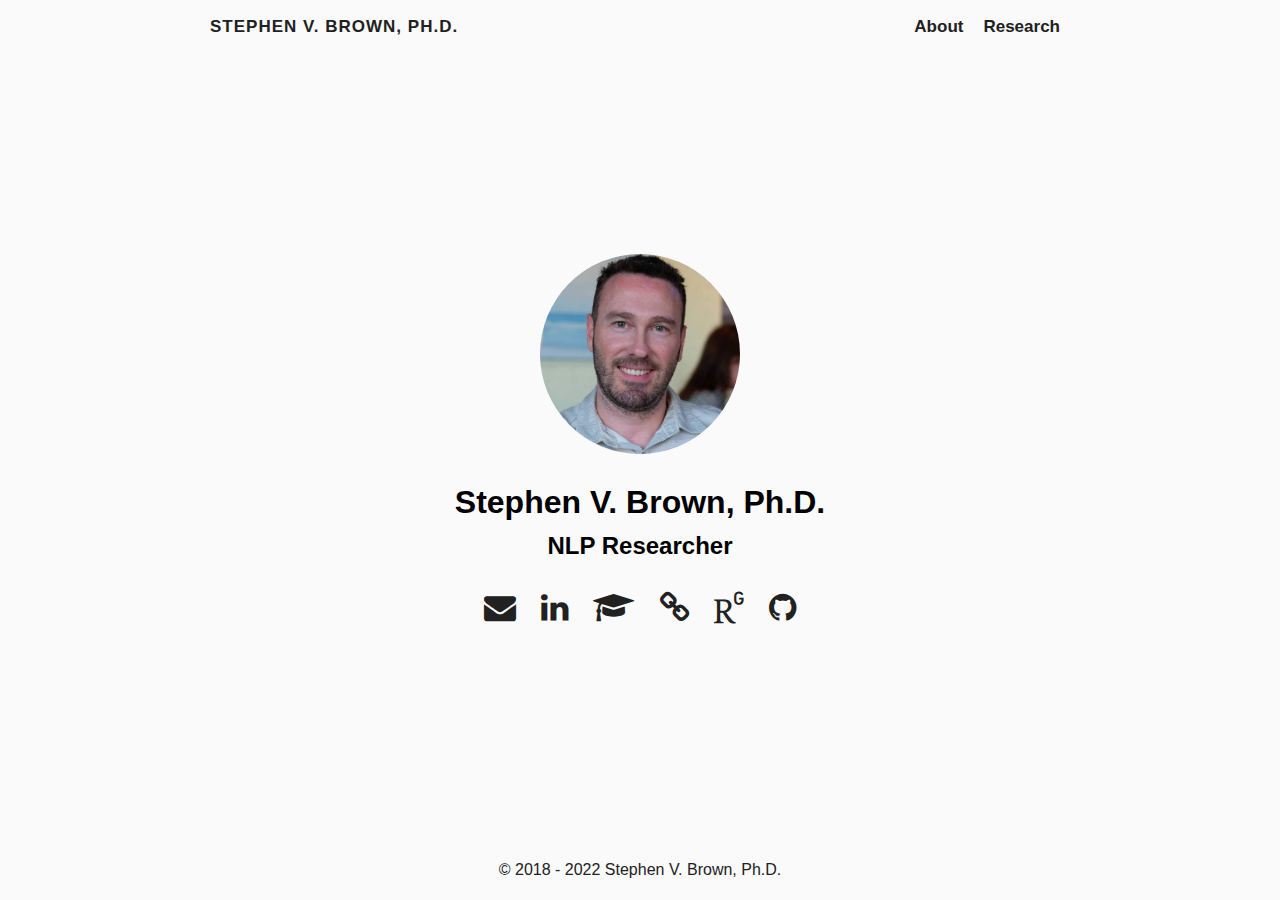
==== index.html @ 5c2fcc25 "initial version" ====
<!DOCTYPE html>
<html lang="en-us">
  <head>
    <title>Stephen V. Brown, Ph.D.</title>
    <meta charset="utf-8">
<meta name="viewport" content="width=device-width, initial-scale=1.0">
<meta name="color-scheme" content="light dark">




<meta name="author" content="Stephen V. Brown, Ph.D.">
<meta name="description" content="Stephen V. Brown, Jr.&#39;s personal website">
<meta name="keywords" content="nlp,textual analysis,phd,accounting">

<meta name="twitter:card" content="summary"/>
<meta name="twitter:title" content="Stephen V. Brown, Ph.D."/>
<meta name="twitter:description" content="Stephen V. Brown, Jr.&#39;s personal website"/>

<meta property="og:title" content="Stephen V. Brown, Ph.D." />
<meta property="og:description" content="Stephen V. Brown, Jr.&#39;s personal website" />
<meta property="og:type" content="website" />
<meta property="og:url" content="https://www.stephenvbrown.com/" />





<link rel="canonical" href="https://www.stephenvbrown.com/">


<link rel="preload" href="/fonts/forkawesome-webfont.woff2?v=1.2.0" as="font" type="font/woff2" crossorigin>


  
  
  <link rel="stylesheet" href="/css/coder.min.c4d7e93a158eda5a65b3df343745d2092a0a1e2170feeec909b8a89443903c6a.css" integrity="sha256-xNfpOhWO2lpls980N0XSCSoKHiFw/u7JCbiolEOQPGo=" crossorigin="anonymous" media="screen" />








 
  
    
    <link rel="stylesheet" href="/css/custom.min.75de55fa4f63fd6f7e9647507f68fb956cdd539aa3e0ef72a2a09cf98d80c507.css" integrity="sha256-dd5V&#43;k9j/W9&#43;lkdQf2j7lWzdU5qj4O9yoqCc&#43;Y2AxQc=" crossorigin="anonymous" media="screen" />
  





<link rel="icon" type="image/png" href="/images/icon.png" sizes="32x32">
<link rel="icon" type="image/png" href="/images/favicon-16x16.png" sizes="16x16">

<link rel="apple-touch-icon" href="/images/apple-touch-icon.png">
<link rel="apple-touch-icon" sizes="180x180" href="/images/apple-touch-icon.png">

<link rel="manifest" href="/site.webmanifest">
<link rel="mask-icon" href="/images/safari-pinned-tab.svg" color="#5bbad5">


<link rel="alternate" type="application/rss+xml" href="/index.xml" title="Stephen V. Brown, Ph.D." />


<meta name="generator" content="Hugo 0.93.3" />





  </head>




<body class="preload-transitions colorscheme-light">
  

  <main class="wrapper">
    <nav class="navigation">
  <section class="container">
    <a class="navigation-title" href="/">
      Stephen V. Brown, Ph.D.
    </a>
    
      <input type="checkbox" id="menu-toggle" />
      <label class="menu-button float-right" for="menu-toggle">
        <i class="fa fa-bars fa-fw" aria-hidden="true"></i>
      </label>
      <ul class="navigation-list">
        
          
            <li class="navigation-item">
              <a class="navigation-link" href="/about/">About</a>
            </li>
          
            <li class="navigation-item">
              <a class="navigation-link" href="/research/">Research</a>
            </li>
          
        
        
      </ul>
    
  </section>
</nav>


    <div class="content">
      
  <section class="container centered">
  <div class="about">
    
  
    <div class="avatar"><img src="/images/portrait.jpg" alt="avatar"></div>
  




    <h1>Stephen V. Brown, Ph.D.</h1>

<h2>NLP Researcher</h2>



    
<ul>
  
    
      <li>
        <a href="mailto:stephen.v.brown.phd@gmail.com" aria-label="E-mail"   >
          <i class="fa fa-solid fa-envelope fa-2x" aria-hidden="true"></i>
        </a>
      </li>
    
  
    
      <li>
        <a href="https://linkedin.com/in/stephenvbrown" aria-label="LinkedIn"   >
          <i class="fa fa-brands fa-linkedin fa-2x" aria-hidden="true"></i>
        </a>
      </li>
    
  
    
      <li>
        <a href="https://scholar.google.com/citations?user=XaU05RIAAAAJ" aria-label="Google Scholar"   >
          <i class="fa fa-solid fa-graduation-cap fa-2x" aria-hidden="true"></i>
        </a>
      </li>
    
  
    
      <li>
        <a href="https://papers.ssrn.com/sol3/cf_dev/AbsByAuth.cfm?per_id=871041" aria-label="SSRN"   >
          <i class="fa fa-solid fa-link fa-2x" aria-hidden="true"></i>
        </a>
      </li>
    
  
    
      <li>
        <a href="https://www.researchgate.net/profile/Stephen_Brown13" aria-label="ResearchGate"   >
          <i class="fa fa-brands fa-researchgate fa-2x" aria-hidden="true"></i>
        </a>
      </li>
    
  
    
      <li>
        <a href="https://github.com/sbrown61" aria-label="GitHub"   >
          <i class="fa fa-brands fa-github fa-2x" aria-hidden="true"></i>
        </a>
      </li>
    
  
</ul>

  </div>

  

</section>


    </div>

    <footer class="footer">
  <section class="container">
    ©
    
      2018 -
    
    2022
    Stephen V. Brown, Ph.D.
    
    
  </section>
</footer>

  </main>

  

  
  
  <script src="/js/coder.min.236049395dc3682fb2719640872958e12f1f24067bb09c327b233e6290c7edac.js" integrity="sha256-I2BJOV3DaC&#43;ycZZAhylY4S8fJAZ7sJwyeyM&#43;YpDH7aw="></script>
  

  

  

  

  

  

  

  

  

  
</body>

</html>
---- css/coder.min.c4d7e93a158eda5a65b3df343745d2092a0a1e2170feeec909b8a89443903c6a.css ----
@charset "UTF-8";/*!normalize.css v8.0.1 | MIT License | github.com/necolas/normalize.css*/html{line-height:1.15;-webkit-text-size-adjust:100%}body{margin:0}main{display:block}h1{font-size:2em;margin:.67em 0}hr{box-sizing:content-box;height:0;overflow:visible}pre{font-family:monospace,monospace;font-size:1em}a{background-color:transparent;word-wrap:break-word}abbr[title]{border-bottom:none;text-decoration:underline;text-decoration:underline dotted}b,strong{font-weight:bolder}code,kbd,samp{font-family:monospace,monospace;font-size:1em}small{font-size:80%}sub,sup{font-size:75%;line-height:0;position:relative;vertical-align:baseline}sub{bottom:-.25em}sup{top:-.5em}img{border-style:none}button,input,optgroup,select,textarea{font-family:inherit;font-size:100%;line-height:1.15;margin:0}button,input{overflow:visible}button,select{text-transform:none}button,[type=button],[type=reset],[type=submit]{-webkit-appearance:button}button::-moz-focus-inner,[type=button]::-moz-focus-inner,[type=reset]::-moz-focus-inner,[type=submit]::-moz-focus-inner{border-style:none;padding:0}button:-moz-focusring,[type=button]:-moz-focusring,[type=reset]:-moz-focusring,[type=submit]:-moz-focusring{outline:1px dotted ButtonText}fieldset{padding:.35em .75em .625em}legend{box-sizing:border-box;color:inherit;display:table;max-width:100%;padding:0;white-space:normal}progress{vertical-align:baseline}textarea{overflow:auto}[type=checkbox],[type=radio]{box-sizing:border-box;padding:0}[type=number]::-webkit-inner-spin-button,[type=number]::-webkit-outer-spin-button{height:auto}[type=search]{-webkit-appearance:textfield;outline-offset:-2px}[type=search]::-webkit-search-decoration{-webkit-appearance:none}::-webkit-file-upload-button{-webkit-appearance:button;font:inherit}details{display:block}summary{display:list-item}template{display:none}[hidden]{display:none}/*!Fork Awesome 1.2.0
License - https://forkaweso.me/Fork-Awesome/license
Copyright 2018 Dave Gandy & Fork Awesome
Permission is hereby granted, free of charge, to any person obtaining a copy of this software and associated documentation files (the "Software"), to deal in the Software without restriction, including without limitation the rights to use, copy, modify, merge, publish, distribute, sublicense, and/or sell copies of the Software, and to permit persons to whom the Software is furnished to do so, subject to the following conditions:
The above copyright notice and this permission notice shall be included in all copies or substantial portions of the Software.
THE SOFTWARE IS PROVIDED "AS IS", WITHOUT WARRANTY OF ANY KIND, EXPRESS OR IMPLIED, INCLUDING BUT NOT LIMITED TO THE WARRANTIES OF MERCHANTABILITY, FITNESS FOR A PARTICULAR PURPOSE AND NONINFRINGEMENT. IN NO EVENT SHALL THE AUTHORS OR COPYRIGHT HOLDERS BE LIABLE FOR ANY CLAIM, DAMAGES OR OTHER LIABILITY, WHETHER IN AN ACTION OF CONTRACT, TORT OR OTHERWISE, ARISING FROM, OUT OF OR IN CONNECTION WITH THE SOFTWARE OR THE USE OR OTHER DEALINGS IN THE SOFTWARE.*/@font-face{font-family:forkawesome;src:url(../fonts/forkawesome-webfont.eot?v=1.2.0);src:url(../fonts/forkawesome-webfont.eot?#iefix&v=1.2.0)format("embedded-opentype"),url(../fonts/forkawesome-webfont.woff2?v=1.2.0)format("woff2"),url(../fonts/forkawesome-webfont.woff?v=1.2.0)format("woff"),url(../fonts/forkawesome-webfont.ttf?v=1.2.0)format("truetype"),url(../fonts/forkawesome-webfont.svg?v=1.2.0#forkawesomeregular)format("svg");font-weight:400;font-style:normal;font-display:block}.fa{display:inline-block;font:14px/1 ForkAwesome;font-size:inherit;text-rendering:auto;-webkit-font-smoothing:antialiased;-moz-osx-font-smoothing:grayscale}.fa-lg{font-size:1.33333333em;line-height:.75em;vertical-align:-15%}.fa-2x{font-size:2em}.fa-3x{font-size:3em}.fa-4x{font-size:4em}.fa-5x{font-size:5em}.fa-fw{width:1.28571429em;text-align:center}.fa-ul{padding-left:0;margin-left:2.14285714em;list-style-type:none}.fa-ul>li{position:relative}.fa-li{position:absolute;left:-2.14285714em;width:2.14285714em;top:.14285714em;text-align:center}.fa-li.fa-lg{left:-1.85714286em}.fa-border{padding:.2em .25em .15em;border:solid .08em #eee;border-radius:.1em}.fa-pull-left{float:left}.fa-pull-right{float:right}.fa.fa-pull-left{margin-right:.3em}.fa.fa-pull-right{margin-left:.3em}.pull-right{float:right}.pull-left{float:left}.fa.pull-left{margin-right:.3em}.fa.pull-right{margin-left:.3em}.fa-spin{-webkit-animation:fa-spin 2s infinite linear;animation:fa-spin 2s infinite linear}.fa-pulse{-webkit-animation:fa-spin 1s infinite steps(8);animation:fa-spin 1s infinite steps(8)}@-webkit-keyframes fa-spin{0%{-webkit-transform:rotate(0);transform:rotate(0)}100%{-webkit-transform:rotate(359deg);transform:rotate(359deg)}}@keyframes fa-spin{0%{-webkit-transform:rotate(0);transform:rotate(0)}100%{-webkit-transform:rotate(359deg);transform:rotate(359deg)}}.fa-rotate-90{-ms-filter:"progid:DXImageTransform.Microsoft.BasicImage(rotation=1)";-webkit-transform:rotate(90deg);-ms-transform:rotate(90deg);transform:rotate(90deg)}.fa-rotate-180{-ms-filter:"progid:DXImageTransform.Microsoft.BasicImage(rotation=2)";-webkit-transform:rotate(180deg);-ms-transform:rotate(180deg);transform:rotate(180deg)}.fa-rotate-270{-ms-filter:"progid:DXImageTransform.Microsoft.BasicImage(rotation=3)";-webkit-transform:rotate(270deg);-ms-transform:rotate(270deg);transform:rotate(270deg)}.fa-flip-horizontal{-ms-filter:"progid:DXImageTransform.Microsoft.BasicImage(rotation=0, mirror=1)";-webkit-transform:scale(-1,1);-ms-transform:scale(-1,1);transform:scale(-1,1)}.fa-flip-vertical{-ms-filter:"progid:DXImageTransform.Microsoft.BasicImage(rotation=2, mirror=1)";-webkit-transform:scale(1,-1);-ms-transform:scale(1,-1);transform:scale(1,-1)}:root .fa-rotate-90,:root .fa-rotate-180,:root .fa-rotate-270,:root .fa-flip-horizontal,:root .fa-flip-vertical{filter:none}.fa-stack{position:relative;display:inline-block;width:2em;height:2em;line-height:2em;vertical-align:middle}.fa-stack-1x,.fa-stack-2x{position:absolute;left:0;width:100%;text-align:center}.fa-stack-1x{line-height:inherit}.fa-stack-2x{font-size:2em}.fa-inverse{color:#fff}.fa-glass:before{content:"\f000"}.fa-music:before{content:"\f001"}.fa-search:before{content:"\f002"}.fa-envelope-o:before{content:"\f003"}.fa-heart:before{content:"\f004"}.fa-star:before{content:"\f005"}.fa-star-o:before{content:"\f006"}.fa-user:before{content:"\f007"}.fa-film:before{content:"\f008"}.fa-th-large:before{content:"\f009"}.fa-th:before{content:"\f00a"}.fa-th-list:before{content:"\f00b"}.fa-check:before{content:"\f00c"}.fa-remove:before,.fa-close:before,.fa-times:before{content:"\f00d"}.fa-search-plus:before{content:"\f00e"}.fa-search-minus:before{content:"\f010"}.fa-power-off:before{content:"\f011"}.fa-signal:before{content:"\f012"}.fa-gear:before,.fa-cog:before{content:"\f013"}.fa-trash-o:before{content:"\f014"}.fa-home:before{content:"\f015"}.fa-file-o:before{content:"\f016"}.fa-clock-o:before{content:"\f017"}.fa-road:before{content:"\f018"}.fa-download:before{content:"\f019"}.fa-arrow-circle-o-down:before{content:"\f01a"}.fa-arrow-circle-o-up:before{content:"\f01b"}.fa-inbox:before{content:"\f01c"}.fa-play-circle-o:before{content:"\f01d"}.fa-rotate-right:before,.fa-repeat:before{content:"\f01e"}.fa-sync:before,.fa-refresh:before{content:"\f021"}.fa-list-alt:before{content:"\f022"}.fa-lock:before{content:"\f023"}.fa-flag:before{content:"\f024"}.fa-headphones:before{content:"\f025"}.fa-volume-off:before{content:"\f026"}.fa-volume-down:before{content:"\f027"}.fa-volume-up:before{content:"\f028"}.fa-qrcode:before{content:"\f029"}.fa-barcode:before{content:"\f02a"}.fa-tag:before{content:"\f02b"}.fa-tags:before{content:"\f02c"}.fa-book:before{content:"\f02d"}.fa-bookmark:before{content:"\f02e"}.fa-print:before{content:"\f02f"}.fa-camera:before{content:"\f030"}.fa-font:before{content:"\f031"}.fa-bold:before{content:"\f032"}.fa-italic:before{content:"\f033"}.fa-text-height:before{content:"\f034"}.fa-text-width:before{content:"\f035"}.fa-align-left:before{content:"\f036"}.fa-align-center:before{content:"\f037"}.fa-align-right:before{content:"\f038"}.fa-align-justify:before{content:"\f039"}.fa-list:before{content:"\f03a"}.fa-dedent:before,.fa-outdent:before{content:"\f03b"}.fa-indent:before{content:"\f03c"}.fa-video:before,.fa-video-camera:before{content:"\f03d"}.fa-photo:before,.fa-image:before,.fa-picture-o:before{content:"\f03e"}.fa-pencil:before{content:"\f040"}.fa-map-marker:before{content:"\f041"}.fa-adjust:before{content:"\f042"}.fa-tint:before{content:"\f043"}.fa-edit:before,.fa-pencil-square-o:before{content:"\f044"}.fa-share-square-o:before{content:"\f045"}.fa-check-square-o:before{content:"\f046"}.fa-arrows:before{content:"\f047"}.fa-step-backward:before{content:"\f048"}.fa-fast-backward:before{content:"\f049"}.fa-backward:before{content:"\f04a"}.fa-play:before{content:"\f04b"}.fa-pause:before{content:"\f04c"}.fa-stop:before{content:"\f04d"}.fa-forward:before{content:"\f04e"}.fa-fast-forward:before{content:"\f050"}.fa-step-forward:before{content:"\f051"}.fa-eject:before{content:"\f052"}.fa-chevron-left:before{content:"\f053"}.fa-chevron-right:before{content:"\f054"}.fa-plus-circle:before{content:"\f055"}.fa-minus-circle:before{content:"\f056"}.fa-times-circle:before{content:"\f057"}.fa-check-circle:before{content:"\f058"}.fa-question-circle:before{content:"\f059"}.fa-info-circle:before{content:"\f05a"}.fa-crosshairs:before{content:"\f05b"}.fa-times-circle-o:before{content:"\f05c"}.fa-check-circle-o:before{content:"\f05d"}.fa-ban:before{content:"\f05e"}.fa-arrow-left:before{content:"\f060"}.fa-arrow-right:before{content:"\f061"}.fa-arrow-up:before{content:"\f062"}.fa-arrow-down:before{content:"\f063"}.fa-mail-forward:before,.fa-share:before{content:"\f064"}.fa-expand:before{content:"\f065"}.fa-compress:before{content:"\f066"}.fa-plus:before{content:"\f067"}.fa-minus:before{content:"\f068"}.fa-asterisk:before{content:"\f069"}.fa-exclamation-circle:before{content:"\f06a"}.fa-gift:before{content:"\f06b"}.fa-leaf:before{content:"\f06c"}.fa-fire:before{content:"\f06d"}.fa-eye:before{content:"\f06e"}.fa-eye-slash:before{content:"\f070"}.fa-warning:before,.fa-exclamation-triangle:before{content:"\f071"}.fa-plane:before{content:"\f072"}.fa-calendar:before{content:"\f073"}.fa-random:before{content:"\f074"}.fa-comment:before{content:"\f075"}.fa-magnet:before{content:"\f076"}.fa-chevron-up:before{content:"\f077"}.fa-chevron-down:before{content:"\f078"}.fa-retweet:before{content:"\f079"}.fa-shopping-cart:before{content:"\f07a"}.fa-folder:before{content:"\f07b"}.fa-folder-open:before{content:"\f07c"}.fa-arrows-v:before{content:"\f07d"}.fa-arrows-h:before{content:"\f07e"}.fa-bar-chart-o:before,.fa-bar-chart:before{content:"\f080"}.fa-twitter-square:before{content:"\f081"}.fa-facebook-square:before{content:"\f082"}.fa-camera-retro:before{content:"\f083"}.fa-key:before{content:"\f084"}.fa-gears:before,.fa-cogs:before{content:"\f085"}.fa-comments:before{content:"\f086"}.fa-thumbs-o-up:before{content:"\f087"}.fa-thumbs-o-down:before{content:"\f088"}.fa-star-half:before{content:"\f089"}.fa-heart-o:before{content:"\f08a"}.fa-sign-out:before{content:"\f08b"}.fa-linkedin-square:before{content:"\f08c"}.fa-thumb-tack:before{content:"\f08d"}.fa-external-link:before{content:"\f08e"}.fa-sign-in:before{content:"\f090"}.fa-trophy:before{content:"\f091"}.fa-github-square:before{content:"\f092"}.fa-upload:before{content:"\f093"}.fa-lemon-o:before{content:"\f094"}.fa-phone:before{content:"\f095"}.fa-square-o:before{content:"\f096"}.fa-bookmark-o:before{content:"\f097"}.fa-phone-square:before{content:"\f098"}.fa-twitter:before{content:"\f099"}.fa-facebook-f:before,.fa-facebook:before{content:"\f09a"}.fa-github:before{content:"\f09b"}.fa-unlock:before{content:"\f09c"}.fa-credit-card:before{content:"\f09d"}.fa-feed:before,.fa-rss:before{content:"\f09e"}.fa-hdd-o:before{content:"\f0a0"}.fa-bullhorn:before{content:"\f0a1"}.fa-bell-o:before{content:"\f0f3"}.fa-certificate:before{content:"\f0a3"}.fa-hand-o-right:before{content:"\f0a4"}.fa-hand-o-left:before{content:"\f0a5"}.fa-hand-o-up:before{content:"\f0a6"}.fa-hand-o-down:before{content:"\f0a7"}.fa-arrow-circle-left:before{content:"\f0a8"}.fa-arrow-circle-right:before{content:"\f0a9"}.fa-arrow-circle-up:before{content:"\f0aa"}.fa-arrow-circle-down:before{content:"\f0ab"}.fa-globe:before{content:"\f0ac"}.fa-globe-e:before{content:"\f304"}.fa-globe-w:before{content:"\f305"}.fa-wrench:before{content:"\f0ad"}.fa-tasks:before{content:"\f0ae"}.fa-filter:before{content:"\f0b0"}.fa-briefcase:before{content:"\f0b1"}.fa-arrows-alt:before{content:"\f0b2"}.fa-community:before,.fa-group:before,.fa-users:before{content:"\f0c0"}.fa-chain:before,.fa-link:before{content:"\f0c1"}.fa-cloud:before{content:"\f0c2"}.fa-flask:before{content:"\f0c3"}.fa-cut:before,.fa-scissors:before{content:"\f0c4"}.fa-copy:before,.fa-files-o:before{content:"\f0c5"}.fa-paperclip:before{content:"\f0c6"}.fa-save:before,.fa-floppy-o:before{content:"\f0c7"}.fa-square:before{content:"\f0c8"}.fa-navicon:before,.fa-reorder:before,.fa-bars:before{content:"\f0c9"}.fa-list-ul:before{content:"\f0ca"}.fa-list-ol:before{content:"\f0cb"}.fa-strikethrough:before{content:"\f0cc"}.fa-underline:before{content:"\f0cd"}.fa-table:before{content:"\f0ce"}.fa-magic:before{content:"\f0d0"}.fa-truck:before{content:"\f0d1"}.fa-pinterest:before{content:"\f0d2"}.fa-pinterest-square:before{content:"\f0d3"}.fa-google-plus-square:before{content:"\f0d4"}.fa-google-plus-g:before,.fa-google-plus:before{content:"\f0d5"}.fa-money:before{content:"\f0d6"}.fa-caret-down:before{content:"\f0d7"}.fa-caret-up:before{content:"\f0d8"}.fa-caret-left:before{content:"\f0d9"}.fa-caret-right:before{content:"\f0da"}.fa-columns:before{content:"\f0db"}.fa-unsorted:before,.fa-sort:before{content:"\f0dc"}.fa-sort-down:before,.fa-sort-desc:before{content:"\f0dd"}.fa-sort-up:before,.fa-sort-asc:before{content:"\f0de"}.fa-envelope:before{content:"\f0e0"}.fa-linkedin:before{content:"\f0e1"}.fa-rotate-left:before,.fa-undo:before{content:"\f0e2"}.fa-legal:before,.fa-gavel:before{content:"\f0e3"}.fa-dashboard:before,.fa-tachometer:before{content:"\f0e4"}.fa-comment-o:before{content:"\f0e5"}.fa-comments-o:before{content:"\f0e6"}.fa-flash:before,.fa-bolt:before{content:"\f0e7"}.fa-sitemap:before{content:"\f0e8"}.fa-umbrella:before{content:"\f0e9"}.fa-paste:before,.fa-clipboard:before{content:"\f0ea"}.fa-lightbulb-o:before{content:"\f0eb"}.fa-exchange:before{content:"\f0ec"}.fa-cloud-download:before{content:"\f0ed"}.fa-cloud-upload:before{content:"\f0ee"}.fa-user-md:before{content:"\f0f0"}.fa-stethoscope:before{content:"\f0f1"}.fa-suitcase:before{content:"\f0f2"}.fa-bell:before{content:"\f0a2"}.fa-coffee:before{content:"\f0f4"}.fa-utensils:before,.fa-cutlery:before{content:"\f0f5"}.fa-file-text-o:before{content:"\f0f6"}.fa-building-o:before{content:"\f0f7"}.fa-hospital-o:before{content:"\f0f8"}.fa-ambulance:before{content:"\f0f9"}.fa-medkit:before{content:"\f0fa"}.fa-fighter-jet:before{content:"\f0fb"}.fa-beer:before{content:"\f0fc"}.fa-h-square:before{content:"\f0fd"}.fa-plus-square:before{content:"\f0fe"}.fa-angle-double-left:before{content:"\f100"}.fa-angle-double-right:before{content:"\f101"}.fa-angle-double-up:before{content:"\f102"}.fa-angle-double-down:before{content:"\f103"}.fa-angle-left:before{content:"\f104"}.fa-angle-right:before{content:"\f105"}.fa-angle-up:before{content:"\f106"}.fa-angle-down:before{content:"\f107"}.fa-desktop:before{content:"\f108"}.fa-laptop:before{content:"\f109"}.fa-tablet:before{content:"\f10a"}.fa-mobile-phone:before,.fa-mobile:before{content:"\f10b"}.fa-circle-o:before{content:"\f10c"}.fa-quote-left:before{content:"\f10d"}.fa-quote-right:before{content:"\f10e"}.fa-spinner:before{content:"\f110"}.fa-circle:before{content:"\f111"}.fa-mail-reply:before,.fa-reply:before{content:"\f112"}.fa-github-alt:before{content:"\f113"}.fa-folder-o:before{content:"\f114"}.fa-folder-open-o:before{content:"\f115"}.fa-smile-o:before{content:"\f118"}.fa-frown-o:before{content:"\f119"}.fa-meh-o:before{content:"\f11a"}.fa-gamepad:before{content:"\f11b"}.fa-keyboard-o:before{content:"\f11c"}.fa-flag-o:before{content:"\f11d"}.fa-flag-checkered:before{content:"\f11e"}.fa-terminal:before{content:"\f120"}.fa-code:before{content:"\f121"}.fa-mail-reply-all:before,.fa-reply-all:before{content:"\f122"}.fa-star-half-empty:before,.fa-star-half-full:before,.fa-star-half-o:before{content:"\f123"}.fa-location-arrow:before{content:"\f124"}.fa-crop:before{content:"\f125"}.fa-code-fork:before{content:"\f126"}.fa-unlink:before,.fa-chain-broken:before{content:"\f127"}.fa-question:before{content:"\f128"}.fa-info:before{content:"\f129"}.fa-exclamation:before{content:"\f12a"}.fa-superscript:before{content:"\f12b"}.fa-subscript:before{content:"\f12c"}.fa-eraser:before{content:"\f12d"}.fa-puzzle-piece:before{content:"\f12e"}.fa-microphone:before{content:"\f130"}.fa-microphone-slash:before{content:"\f131"}.fa-shield:before{content:"\f132"}.fa-calendar-o:before{content:"\f133"}.fa-fire-extinguisher:before{content:"\f134"}.fa-rocket:before{content:"\f135"}.fa-maxcdn:before{content:"\f136"}.fa-chevron-circle-left:before{content:"\f137"}.fa-chevron-circle-right:before{content:"\f138"}.fa-chevron-circle-up:before{content:"\f139"}.fa-chevron-circle-down:before{content:"\f13a"}.fa-html5:before{content:"\f13b"}.fa-css3:before{content:"\f13c"}.fa-anchor:before{content:"\f13d"}.fa-unlock-alt:before{content:"\f13e"}.fa-bullseye:before{content:"\f140"}.fa-ellipsis-h:before{content:"\f141"}.fa-ellipsis-v:before{content:"\f142"}.fa-rss-square:before{content:"\f143"}.fa-play-circle:before{content:"\f144"}.fa-ticket:before{content:"\f145"}.fa-minus-square:before{content:"\f146"}.fa-minus-square-o:before{content:"\f147"}.fa-level-up:before{content:"\f148"}.fa-level-down:before{content:"\f149"}.fa-check-square:before{content:"\f14a"}.fa-pencil-square:before{content:"\f14b"}.fa-external-link-square:before{content:"\f14c"}.fa-share-square:before{content:"\f14d"}.fa-compass:before{content:"\f14e"}.fa-toggle-down:before,.fa-caret-square-o-down:before{content:"\f150"}.fa-toggle-up:before,.fa-caret-square-o-up:before{content:"\f151"}.fa-toggle-right:before,.fa-caret-square-o-right:before{content:"\f152"}.fa-euro:before,.fa-eur:before{content:"\f153"}.fa-pound:before,.fa-gbp:before{content:"\f154"}.fa-dollar:before,.fa-usd:before{content:"\f155"}.fa-rupee:before,.fa-inr:before{content:"\f156"}.fa-cny:before,.fa-rmb:before,.fa-yen:before,.fa-jpy:before{content:"\f157"}.fa-ruble:before,.fa-rouble:before,.fa-rub:before{content:"\f158"}.fa-won:before,.fa-krw:before{content:"\f159"}.fa-bitcoin:before,.fa-btc:before{content:"\f15a"}.fa-file:before{content:"\f15b"}.fa-file-text:before{content:"\f15c"}.fa-sort-alpha-down:before,.fa-sort-alpha-asc:before{content:"\f15d"}.fa-sort-alpha-up:before,.fa-sort-alpha-desc:before{content:"\f15e"}.fa-sort-amount-down:before,.fa-sort-amount-asc:before{content:"\f160"}.fa-sort-amount-up:before,.fa-sort-amount-desc:before{content:"\f161"}.fa-sort-numeric-down:before,.fa-sort-numeric-asc:before{content:"\f162"}.fa-sort-numeric-up:before,.fa-sort-numeric-desc:before{content:"\f163"}.fa-thumbs-up:before{content:"\f164"}.fa-thumbs-down:before{content:"\f165"}.fa-youtube-square:before{content:"\f166"}.fa-youtube:before{content:"\f167"}.fa-xing:before{content:"\f168"}.fa-xing-square:before{content:"\f169"}.fa-youtube-play:before{content:"\f16a"}.fa-dropbox:before{content:"\f16b"}.fa-stack-overflow:before{content:"\f16c"}.fa-instagram:before{content:"\f16d"}.fa-flickr:before{content:"\f16e"}.fa-adn:before{content:"\f170"}.fa-bitbucket:before{content:"\f171"}.fa-bitbucket-square:before{content:"\f172"}.fa-tumblr:before{content:"\f173"}.fa-tumblr-square:before{content:"\f174"}.fa-long-arrow-down:before{content:"\f175"}.fa-long-arrow-up:before{content:"\f176"}.fa-long-arrow-left:before{content:"\f177"}.fa-long-arrow-right:before{content:"\f178"}.fa-apple:before{content:"\f179"}.fa-windows:before{content:"\f17a"}.fa-android:before{content:"\f17b"}.fa-linux:before{content:"\f17c"}.fa-dribbble:before{content:"\f17d"}.fa-skype:before{content:"\f17e"}.fa-foursquare:before{content:"\f180"}.fa-trello:before{content:"\f181"}.fa-female:before{content:"\f182"}.fa-male:before{content:"\f183"}.fa-gittip:before,.fa-gratipay:before{content:"\f184"}.fa-sun-o:before{content:"\f185"}.fa-moon-o:before{content:"\f186"}.fa-archive:before{content:"\f187"}.fa-bug:before{content:"\f188"}.fa-vk:before{content:"\f189"}.fa-weibo:before{content:"\f18a"}.fa-renren:before{content:"\f18b"}.fa-pagelines:before{content:"\f18c"}.fa-stack-exchange:before{content:"\f18d"}.fa-arrow-circle-o-right:before{content:"\f18e"}.fa-arrow-circle-o-left:before{content:"\f190"}.fa-toggle-left:before,.fa-caret-square-o-left:before{content:"\f191"}.fa-dot-circle-o:before{content:"\f192"}.fa-wheelchair:before{content:"\f193"}.fa-vimeo-square:before{content:"\f194"}.fa-turkish-lira:before,.fa-try:before{content:"\f195"}.fa-plus-square-o:before{content:"\f196"}.fa-space-shuttle:before{content:"\f197"}.fa-slack:before{content:"\f198"}.fa-envelope-square:before{content:"\f199"}.fa-wordpress:before{content:"\f19a"}.fa-openid:before{content:"\f19b"}.fa-institution:before,.fa-bank:before,.fa-university:before{content:"\f19c"}.fa-mortar-board:before,.fa-graduation-cap:before{content:"\f19d"}.fa-yahoo:before{content:"\f19e"}.fa-google:before{content:"\f1a0"}.fa-reddit:before{content:"\f1a1"}.fa-reddit-square:before{content:"\f1a2"}.fa-stumbleupon-circle:before{content:"\f1a3"}.fa-stumbleupon:before{content:"\f1a4"}.fa-delicious:before{content:"\f1a5"}.fa-digg:before{content:"\f1a6"}.fa-drupal:before{content:"\f1a9"}.fa-joomla:before{content:"\f1aa"}.fa-language:before{content:"\f1ab"}.fa-fax:before{content:"\f1ac"}.fa-building:before{content:"\f1ad"}.fa-child:before{content:"\f1ae"}.fa-paw:before{content:"\f1b0"}.fa-utensil-spoon:before,.fa-spoon:before{content:"\f1b1"}.fa-cube:before{content:"\f1b2"}.fa-cubes:before{content:"\f1b3"}.fa-behance:before{content:"\f1b4"}.fa-behance-square:before{content:"\f1b5"}.fa-steam:before{content:"\f1b6"}.fa-steam-square:before{content:"\f1b7"}.fa-recycle:before{content:"\f1b8"}.fa-automobile:before,.fa-car:before{content:"\f1b9"}.fa-cab:before,.fa-taxi:before{content:"\f1ba"}.fa-tree:before{content:"\f1bb"}.fa-spotify:before{content:"\f1bc"}.fa-deviantart:before{content:"\f1bd"}.fa-soundcloud:before{content:"\f1be"}.fa-database:before{content:"\f1c0"}.fa-file-pdf-o:before{content:"\f1c1"}.fa-file-word-o:before{content:"\f1c2"}.fa-file-excel-o:before{content:"\f1c3"}.fa-file-powerpoint-o:before{content:"\f1c4"}.fa-file-photo-o:before,.fa-file-picture-o:before,.fa-file-image-o:before{content:"\f1c5"}.fa-file-zip-o:before,.fa-file-archive-o:before{content:"\f1c6"}.fa-file-sound-o:before,.fa-file-audio-o:before{content:"\f1c7"}.fa-file-movie-o:before,.fa-file-video-o:before{content:"\f1c8"}.fa-file-code-o:before{content:"\f1c9"}.fa-vine:before{content:"\f1ca"}.fa-codepen:before{content:"\f1cb"}.fa-jsfiddle:before{content:"\f1cc"}.fa-life-bouy:before,.fa-life-buoy:before,.fa-life-saver:before,.fa-support:before,.fa-life-ring:before{content:"\f1cd"}.fa-circle-o-notch:before{content:"\f1ce"}.fa-ra:before,.fa-resistance:before,.fa-rebel:before{content:"\f1d0"}.fa-ge:before,.fa-empire:before{content:"\f1d1"}.fa-git-square:before{content:"\f1d2"}.fa-git:before{content:"\f1d3"}.fa-y-combinator-square:before,.fa-yc-square:before,.fa-hacker-news:before{content:"\f1d4"}.fa-tencent-weibo:before{content:"\f1d5"}.fa-qq:before{content:"\f1d6"}.fa-wechat:before,.fa-weixin:before{content:"\f1d7"}.fa-send:before,.fa-paper-plane:before{content:"\f1d8"}.fa-send-o:before,.fa-paper-plane-o:before{content:"\f1d9"}.fa-history:before{content:"\f1da"}.fa-circle-thin:before{content:"\f1db"}.fa-heading:before,.fa-header:before{content:"\f1dc"}.fa-paragraph:before{content:"\f1dd"}.fa-sliders:before{content:"\f1de"}.fa-share-alt:before{content:"\f1e0"}.fa-share-alt-square:before{content:"\f1e1"}.fa-bomb:before{content:"\f1e2"}.fa-soccer-ball-o:before,.fa-futbol-o:before{content:"\f1e3"}.fa-tty:before{content:"\f1e4"}.fa-binoculars:before{content:"\f1e5"}.fa-plug:before{content:"\f1e6"}.fa-slideshare:before{content:"\f1e7"}.fa-twitch:before{content:"\f1e8"}.fa-yelp:before{content:"\f1e9"}.fa-newspaper-o:before{content:"\f1ea"}.fa-wifi:before{content:"\f1eb"}.fa-calculator:before{content:"\f1ec"}.fa-paypal:before{content:"\f1ed"}.fa-google-wallet:before{content:"\f1ee"}.fa-cc-visa:before{content:"\f1f0"}.fa-cc-mastercard:before{content:"\f1f1"}.fa-cc-discover:before{content:"\f1f2"}.fa-cc-amex:before{content:"\f1f3"}.fa-cc-paypal:before{content:"\f1f4"}.fa-cc-stripe:before{content:"\f1f5"}.fa-bell-slash:before{content:"\f1f6"}.fa-bell-slash-o:before{content:"\f1f7"}.fa-trash:before{content:"\f1f8"}.fa-copyright:before{content:"\f1f9"}.fa-at:before{content:"\f1fa"}.fa-eyedropper:before{content:"\f1fb"}.fa-paint-brush:before{content:"\f1fc"}.fa-birthday-cake:before{content:"\f1fd"}.fa-area-chart:before{content:"\f1fe"}.fa-pie-chart:before{content:"\f200"}.fa-line-chart:before{content:"\f201"}.fa-lastfm:before{content:"\f202"}.fa-lastfm-square:before{content:"\f203"}.fa-toggle-off:before{content:"\f204"}.fa-toggle-on:before{content:"\f205"}.fa-bicycle:before{content:"\f206"}.fa-bus:before{content:"\f207"}.fa-ioxhost:before{content:"\f208"}.fa-angellist:before{content:"\f209"}.fa-closed-captioning:before,.fa-cc:before{content:"\f20a"}.fa-shekel:before,.fa-sheqel:before,.fa-ils:before{content:"\f20b"}.fa-meanpath:before{content:"\f20c"}.fa-buysellads:before{content:"\f20d"}.fa-connectdevelop:before{content:"\f20e"}.fa-dashcube:before{content:"\f210"}.fa-forumbee:before{content:"\f211"}.fa-leanpub:before{content:"\f212"}.fa-sellsy:before{content:"\f213"}.fa-shirtsinbulk:before{content:"\f214"}.fa-simplybuilt:before{content:"\f215"}.fa-skyatlas:before{content:"\f216"}.fa-cart-plus:before{content:"\f217"}.fa-cart-arrow-down:before{content:"\f218"}.fa-gem:before,.fa-diamond:before{content:"\f219"}.fa-ship:before{content:"\f21a"}.fa-user-secret:before{content:"\f21b"}.fa-motorcycle:before{content:"\f21c"}.fa-street-view:before{content:"\f21d"}.fa-heartbeat:before{content:"\f21e"}.fa-venus:before{content:"\f221"}.fa-mars:before{content:"\f222"}.fa-mercury:before{content:"\f223"}.fa-intersex:before,.fa-transgender:before{content:"\f224"}.fa-transgender-alt:before{content:"\f225"}.fa-venus-double:before{content:"\f226"}.fa-mars-double:before{content:"\f227"}.fa-venus-mars:before{content:"\f228"}.fa-mars-stroke:before{content:"\f229"}.fa-mars-stroke-v:before{content:"\f22a"}.fa-mars-stroke-h:before{content:"\f22b"}.fa-neuter:before{content:"\f22c"}.fa-genderless:before{content:"\f22d"}.fa-facebook-official:before{content:"\f230"}.fa-pinterest-p:before{content:"\f231"}.fa-whatsapp:before{content:"\f232"}.fa-server:before{content:"\f233"}.fa-user-plus:before{content:"\f234"}.fa-user-times:before{content:"\f235"}.fa-hotel:before,.fa-bed:before{content:"\f236"}.fa-viacoin:before{content:"\f237"}.fa-train:before{content:"\f238"}.fa-subway:before{content:"\f239"}.fa-medium:before{content:"\f23a"}.fa-medium-square:before{content:"\f2f8"}.fa-yc:before,.fa-y-combinator:before{content:"\f23b"}.fa-optin-monster:before{content:"\f23c"}.fa-opencart:before{content:"\f23d"}.fa-expeditedssl:before{content:"\f23e"}.fa-battery-4:before,.fa-battery:before,.fa-battery-full:before{content:"\f240"}.fa-battery-3:before,.fa-battery-three-quarters:before{content:"\f241"}.fa-battery-2:before,.fa-battery-half:before{content:"\f242"}.fa-battery-1:before,.fa-battery-quarter:before{content:"\f243"}.fa-battery-0:before,.fa-battery-empty:before{content:"\f244"}.fa-mouse-pointer:before{content:"\f245"}.fa-i-cursor:before{content:"\f246"}.fa-object-group:before{content:"\f247"}.fa-object-ungroup:before{content:"\f248"}.fa-sticky-note:before{content:"\f249"}.fa-sticky-note-o:before{content:"\f24a"}.fa-cc-jcb:before{content:"\f24b"}.fa-cc-diners-club:before{content:"\f24c"}.fa-clone:before{content:"\f24d"}.fa-balance-scale:before{content:"\f24e"}.fa-hourglass-o:before{content:"\f250"}.fa-hourglass-1:before,.fa-hourglass-start:before{content:"\f251"}.fa-hourglass-2:before,.fa-hourglass-half:before{content:"\f252"}.fa-hourglass-3:before,.fa-hourglass-end:before{content:"\f253"}.fa-hourglass:before{content:"\f254"}.fa-hand-grab-o:before,.fa-hand-rock-o:before{content:"\f255"}.fa-hand-stop-o:before,.fa-hand-paper-o:before{content:"\f256"}.fa-hand-scissors-o:before{content:"\f257"}.fa-hand-lizard-o:before{content:"\f258"}.fa-hand-spock-o:before{content:"\f259"}.fa-hand-pointer-o:before{content:"\f25a"}.fa-hand-peace-o:before{content:"\f25b"}.fa-trademark:before{content:"\f25c"}.fa-registered:before{content:"\f25d"}.fa-creative-commons:before{content:"\f25e"}.fa-gg:before{content:"\f260"}.fa-gg-circle:before{content:"\f261"}.fa-tripadvisor:before{content:"\f262"}.fa-odnoklassniki:before{content:"\f263"}.fa-odnoklassniki-square:before{content:"\f264"}.fa-get-pocket:before{content:"\f265"}.fa-wikipedia-w:before{content:"\f266"}.fa-safari:before{content:"\f267"}.fa-chrome:before{content:"\f268"}.fa-firefox:before{content:"\f269"}.fa-opera:before{content:"\f26a"}.fa-internet-explorer:before{content:"\f26b"}.fa-tv:before,.fa-television:before{content:"\f26c"}.fa-contao:before{content:"\f26d"}.fa-500px:before{content:"\f26e"}.fa-amazon:before{content:"\f270"}.fa-calendar-plus-o:before{content:"\f271"}.fa-calendar-minus-o:before{content:"\f272"}.fa-calendar-times-o:before{content:"\f273"}.fa-calendar-check-o:before{content:"\f274"}.fa-industry:before{content:"\f275"}.fa-map-pin:before{content:"\f276"}.fa-map-signs:before{content:"\f277"}.fa-map-o:before{content:"\f278"}.fa-map:before{content:"\f279"}.fa-commenting:before{content:"\f27a"}.fa-commenting-o:before{content:"\f27b"}.fa-houzz:before{content:"\f27c"}.fa-vimeo-v:before,.fa-vimeo:before{content:"\f27d"}.fa-black-tie:before{content:"\f27e"}.fa-fonticons:before{content:"\f280"}.fa-reddit-alien:before{content:"\f281"}.fa-edge:before{content:"\f282"}.fa-credit-card-alt:before{content:"\f283"}.fa-codiepie:before{content:"\f284"}.fa-modx:before{content:"\f285"}.fa-fort-awesome:before{content:"\f286"}.fa-usb:before{content:"\f287"}.fa-product-hunt:before{content:"\f288"}.fa-mixcloud:before{content:"\f289"}.fa-scribd:before{content:"\f28a"}.fa-pause-circle:before{content:"\f28b"}.fa-pause-circle-o:before{content:"\f28c"}.fa-stop-circle:before{content:"\f28d"}.fa-stop-circle-o:before{content:"\f28e"}.fa-shopping-bag:before{content:"\f290"}.fa-shopping-basket:before{content:"\f291"}.fa-hashtag:before{content:"\f292"}.fa-bluetooth:before{content:"\f293"}.fa-bluetooth-b:before{content:"\f294"}.fa-percent:before{content:"\f295"}.fa-gitlab:before{content:"\f296"}.fa-wpbeginner:before{content:"\f297"}.fa-wpforms:before{content:"\f298"}.fa-envira:before{content:"\f299"}.fa-universal-access:before{content:"\f29a"}.fa-wheelchair-alt:before{content:"\f29b"}.fa-question-circle-o:before{content:"\f29c"}.fa-blind:before{content:"\f29d"}.fa-audio-description:before{content:"\f29e"}.fa-phone-volume:before,.fa-volume-control-phone:before{content:"\f2a0"}.fa-braille:before{content:"\f2a1"}.fa-assistive-listening-systems:before{content:"\f2a2"}.fa-asl-interpreting:before,.fa-american-sign-language-interpreting:before{content:"\f2a3"}.fa-deafness:before,.fa-hard-of-hearing:before,.fa-deaf:before{content:"\f2a4"}.fa-glide:before{content:"\f2a5"}.fa-glide-g:before{content:"\f2a6"}.fa-signing:before,.fa-sign-language:before{content:"\f2a7"}.fa-low-vision:before{content:"\f2a8"}.fa-viadeo:before{content:"\f2a9"}.fa-viadeo-square:before{content:"\f2aa"}.fa-snapchat:before{content:"\f2ab"}.fa-snapchat-ghost:before{content:"\f2ac"}.fa-snapchat-square:before{content:"\f2ad"}.fa-first-order:before{content:"\f2b0"}.fa-yoast:before{content:"\f2b1"}.fa-themeisle:before{content:"\f2b2"}.fa-google-plus-circle:before,.fa-google-plus-official:before{content:"\f2b3"}.fa-fa:before,.fa-font-awesome:before{content:"\f2b4"}.fa-handshake-o:before{content:"\f2b5"}.fa-envelope-open:before{content:"\f2b6"}.fa-envelope-open-o:before{content:"\f2b7"}.fa-linode:before{content:"\f2b8"}.fa-address-book:before{content:"\f2b9"}.fa-address-book-o:before{content:"\f2ba"}.fa-vcard:before,.fa-address-card:before{content:"\f2bb"}.fa-vcard-o:before,.fa-address-card-o:before{content:"\f2bc"}.fa-user-circle:before{content:"\f2bd"}.fa-user-circle-o:before{content:"\f2be"}.fa-user-o:before{content:"\f2c0"}.fa-id-badge:before{content:"\f2c1"}.fa-drivers-license:before,.fa-id-card:before{content:"\f2c2"}.fa-drivers-license-o:before,.fa-id-card-o:before{content:"\f2c3"}.fa-quora:before{content:"\f2c4"}.fa-free-code-camp:before{content:"\f2c5"}.fa-telegram:before{content:"\f2c6"}.fa-thermometer-4:before,.fa-thermometer:before,.fa-thermometer-full:before{content:"\f2c7"}.fa-thermometer-3:before,.fa-thermometer-three-quarters:before{content:"\f2c8"}.fa-thermometer-2:before,.fa-thermometer-half:before{content:"\f2c9"}.fa-thermometer-1:before,.fa-thermometer-quarter:before{content:"\f2ca"}.fa-thermometer-0:before,.fa-thermometer-empty:before{content:"\f2cb"}.fa-shower:before{content:"\f2cc"}.fa-bathtub:before,.fa-s15:before,.fa-bath:before{content:"\f2cd"}.fa-podcast:before{content:"\f2ce"}.fa-window-maximize:before{content:"\f2d0"}.fa-window-minimize:before{content:"\f2d1"}.fa-window-restore:before{content:"\f2d2"}.fa-times-rectangle:before,.fa-window-close:before{content:"\f2d3"}.fa-times-rectangle-o:before,.fa-window-close-o:before{content:"\f2d4"}.fa-bandcamp:before{content:"\f2d5"}.fa-grav:before{content:"\f2d6"}.fa-etsy:before{content:"\f2d7"}.fa-imdb:before{content:"\f2d8"}.fa-ravelry:before{content:"\f2d9"}.fa-eercast:before{content:"\f2da"}.fa-microchip:before{content:"\f2db"}.fa-snowflake-o:before{content:"\f2dc"}.fa-superpowers:before{content:"\f2dd"}.fa-wpexplorer:before{content:"\f2de"}.fa-meetup:before{content:"\f2e0"}.fa-mastodon:before{content:"\f2e1"}.fa-mastodon-alt:before{content:"\f2e2"}.fa-fork-circle:before,.fa-fork-awesome:before{content:"\f2e3"}.fa-peertube:before{content:"\f2e4"}.fa-diaspora:before{content:"\f2e5"}.fa-friendica:before{content:"\f2e6"}.fa-gnu-social:before{content:"\f2e7"}.fa-liberapay-square:before{content:"\f2e8"}.fa-liberapay:before{content:"\f2e9"}.fa-ssb:before,.fa-scuttlebutt:before{content:"\f2ea"}.fa-hubzilla:before{content:"\f2eb"}.fa-social-home:before{content:"\f2ec"}.fa-artstation:before{content:"\f2ed"}.fa-discord:before{content:"\f2ee"}.fa-discord-alt:before{content:"\f2ef"}.fa-patreon:before{content:"\f2f0"}.fa-snowdrift:before{content:"\f2f1"}.fa-activitypub:before{content:"\f2f2"}.fa-ethereum:before{content:"\f2f3"}.fa-keybase:before{content:"\f2f4"}.fa-shaarli:before{content:"\f2f5"}.fa-shaarli-o:before{content:"\f2f6"}.fa-cut-key:before,.fa-key-modern:before{content:"\f2f7"}.fa-xmpp:before{content:"\f2f9"}.fa-archive-org:before{content:"\f2fc"}.fa-freedombox:before{content:"\f2fd"}.fa-facebook-messenger:before{content:"\f2fe"}.fa-debian:before{content:"\f2ff"}.fa-mastodon-square:before{content:"\f300"}.fa-tipeee:before{content:"\f301"}.fa-react:before{content:"\f302"}.fa-dogmazic:before{content:"\f303"}.fa-zotero:before{content:"\f309"}.fa-nodejs:before{content:"\f308"}.fa-nextcloud:before{content:"\f306"}.fa-nextcloud-square:before{content:"\f307"}.fa-hackaday:before{content:"\f30a"}.fa-laravel:before{content:"\f30b"}.fa-signalapp:before{content:"\f30c"}.fa-gnupg:before{content:"\f30d"}.fa-php:before{content:"\f30e"}.fa-ffmpeg:before{content:"\f30f"}.fa-joplin:before{content:"\f310"}.fa-syncthing:before{content:"\f311"}.fa-inkscape:before{content:"\f312"}.fa-matrix-org:before{content:"\f313"}.fa-pixelfed:before{content:"\f314"}.fa-bootstrap:before{content:"\f315"}.fa-dev-to:before{content:"\f316"}.fa-hashnode:before{content:"\f317"}.fa-jirafeau:before{content:"\f318"}.fa-emby:before{content:"\f319"}.fa-wikidata:before{content:"\f31a"}.fa-gimp:before{content:"\f31b"}.fa-c:before{content:"\f31c"}.fa-digitalocean:before{content:"\f31d"}.fa-att:before{content:"\f31e"}.fa-gitea:before{content:"\f31f"}.fa-file-epub:before{content:"\f321"}.fa-python:before{content:"\f322"}.fa-archlinux:before{content:"\f323"}.fa-pleroma:before{content:"\f324"}.fa-unsplash:before{content:"\f325"}.fa-hackster:before{content:"\f326"}.fa-spell-check:before{content:"\f327"}.fa-moon:before{content:"\f328"}.fa-sun:before{content:"\f329"}.fa-f-droid:before{content:"\f32a"}.fa-biometric:before{content:"\f32b"}.fa-wire:before{content:"\f32c"}.fa-tor-onion:before{content:"\f32e"}.fa-volume-mute:before{content:"\f32f"}.fa-bell-ringing:before{content:"\f32d"}.fa-bell-ringing-o:before{content:"\f330"}.fa-hal:before{content:"\f333"}.fa-jupyter:before{content:"\f335"}.fa-julia:before{content:"\f334"}.fa-classicpress:before{content:"\f331"}.fa-classicpress-circle:before{content:"\f332"}.fa-open-collective:before{content:"\f336"}.fa-orcid:before{content:"\f337"}.fa-researchgate:before{content:"\f338"}.fa-funkwhale:before{content:"\f339"}.fa-askfm:before{content:"\f33a"}.fa-blockstack:before{content:"\f33b"}.fa-boardgamegeek:before{content:"\f33c"}.fa-bunny:before{content:"\f35f"}.fa-buymeacoffee:before{content:"\f33d"}.fa-cc-by:before{content:"\f33e"}.fa-creative-commons-alt:before,.fa-cc-cc:before{content:"\f33f"}.fa-cc-nc-eu:before{content:"\f341"}.fa-cc-nc-jp:before{content:"\f342"}.fa-cc-nc:before{content:"\f340"}.fa-cc-nd:before{content:"\f343"}.fa-cc-pd:before{content:"\f344"}.fa-cc-remix:before{content:"\f345"}.fa-cc-sa:before{content:"\f346"}.fa-cc-share:before{content:"\f347"}.fa-cc-zero:before{content:"\f348"}.fa-conway-hacker:before,.fa-conway-glider:before{content:"\f349"}.fa-csharp:before{content:"\f34a"}.fa-email-bulk:before{content:"\f34b"}.fa-email-bulk-o:before{content:"\f34c"}.fa-gnu:before{content:"\f34d"}.fa-google-play:before{content:"\f34e"}.fa-heroku:before{content:"\f34f"}.fa-hassio:before,.fa-home-assistant:before{content:"\f350"}.fa-java:before{content:"\f351"}.fa-mariadb:before{content:"\f352"}.fa-markdown:before{content:"\f353"}.fa-mysql:before{content:"\f354"}.fa-nordcast:before{content:"\f355"}.fa-plume:before{content:"\f356"}.fa-postgresql:before{content:"\f357"}.fa-sass-alt:before{content:"\f359"}.fa-sass:before{content:"\f358"}.fa-skate:before{content:"\f35a"}.fa-sketchfab:before{content:"\f35b"}.fa-tex:before{content:"\f35c"}.fa-textpattern:before{content:"\f35d"}.fa-unity:before{content:"\f35e"}.sr-only{position:absolute;width:1px;height:1px;padding:0;margin:-1px;overflow:hidden;clip:rect(0,0,0,0);border:0}.sr-only-focusable:active,.sr-only-focusable:focus{position:static;width:auto;height:auto;margin:0;overflow:visible;clip:auto}*,*:after,*:before{box-sizing:inherit}html{box-sizing:border-box;font-size:62.5%}body{color:#212121;background-color:#fafafa;font-family:-apple-system,BlinkMacSystemFont,segoe ui,Roboto,Oxygen-Sans,Ubuntu,Cantarell,helvetica neue,Helvetica,pingfang sc,STXihei,华文细黑,microsoft yahei,微软雅黑,SimSun,宋体,Heiti,黑体,sans-serif;font-size:1.8em;font-weight:400;line-height:1.8em}@media only screen and (max-width:768px){body{font-size:1.6em;line-height:1.6em}}a{font-weight:500;color:#1565c0;text-decoration:none;transition:all .25s ease-in}a:focus,a:hover{text-decoration:underline}p{margin:2rem 0}h1,h2,h3,h4,h5,h6{font-family:-apple-system,BlinkMacSystemFont,segoe ui,Roboto,Oxygen-Sans,Ubuntu,Cantarell,helvetica neue,Helvetica,pingfang sc,STXihei,华文细黑,microsoft yahei,微软雅黑,SimSun,宋体,Heiti,黑体,sans-serif;font-weight:600;color:#000;margin:4rem 0 2.5rem}h1:hover .heading-link,h2:hover .heading-link,h3:hover .heading-link,h4:hover .heading-link,h5:hover .heading-link,h6:hover .heading-link{visibility:visible}h1 .heading-link,h2 .heading-link,h3 .heading-link,h4 .heading-link,h5 .heading-link,h6 .heading-link{color:#1565c0;font-weight:inherit;text-decoration:none;font-size:80%;visibility:hidden}h1 .title-link,h2 .title-link,h3 .title-link,h4 .title-link,h5 .title-link,h6 .title-link{color:inherit;font-weight:inherit;text-decoration:none}h1{font-size:3.2rem;line-height:3.6rem}@media only screen and (max-width:768px){h1{font-size:3rem;line-height:3.4rem}}h2{font-size:2.8rem;line-height:3.2rem}@media only screen and (max-width:768px){h2{font-size:2.6rem;line-height:3rem}}h3{font-size:2.4rem;line-height:2.8rem}@media only screen and (max-width:768px){h3{font-size:2.2rem;line-height:2.6rem}}h4{font-size:2.2rem;line-height:2.6rem}@media only screen and (max-width:768px){h4{font-size:2rem;line-height:2.4rem}}h5{font-size:2rem;line-height:2.4rem}@media only screen and (max-width:768px){h5{font-size:1.8rem;line-height:2.2rem}}h6{font-size:1.8rem;line-height:2.2rem}@media only screen and (max-width:768px){h6{font-size:1.6rem;line-height:2rem}}b,strong{font-weight:700}.highlight>div,.highlight>pre{margin:2rem 0;padding:1rem;border-radius:1rem}pre{display:block;font-family:SFMono-Regular,Consolas,Liberation Mono,Menlo,monospace;font-size:1.6rem;font-weight:400;line-height:2.6rem;overflow-x:auto;margin:0}pre code{display:inline-block;background-color:inherit;color:inherit}code{font-family:SFMono-Regular,Consolas,Liberation Mono,Menlo,monospace;font-size:1.6rem;font-weight:400;background-color:#e0e0e0;color:#212121;border-radius:.6rem;padding:.3rem .6rem}blockquote{border-left:2px solid #e0e0e0;padding-left:2rem;line-height:2.2rem;font-weight:400;font-style:italic}th,td{padding:1.6rem}table{border-collapse:collapse}table td,table th{border:2px solid #000}table tr:first-child th{border-top:0}table tr:last-child td{border-bottom:0}table tr td:first-child,table tr th:first-child{border-left:0}table tr td:last-child,table tr th:last-child{border-right:0}img{max-width:100%}figure{text-align:center}.preload-transitions *{-webkit-transition:none!important;-moz-transition:none!important;-ms-transition:none!important;-o-transition:none!important;transition:none!important}.wrapper{display:flex;flex-direction:column;min-height:100vh;width:100%}.container{margin:1rem auto;max-width:90rem;width:100%;padding-left:2rem;padding-right:2rem}.fab{font-weight:400}.fas{font-weight:700}.float-right{float:right}.float-left{float:left}.fab{font-weight:400}.fas{font-weight:900}.content{flex:1;display:flex;margin-top:1.6rem;margin-bottom:3.2rem}.content article details summary{cursor:pointer}.content article header{margin-top:6.4rem;margin-bottom:3.2rem}.content article header h1{font-size:4.2rem;line-height:4.6rem;margin:0}@media only screen and (max-width:768px){.content article header h1{font-size:4rem;line-height:4.4rem}}.content article footer{margin-top:4rem}.content article footer .see-also{margin:3.2rem 0}.content article footer .see-also h3{margin:3.2rem 0}.content article p{text-align:justify;text-justify:auto;hyphens:auto}.content .post .post-title{margin-bottom:.75em}.content .post .post-meta i{text-align:center;width:1.6rem;margin-left:0;margin-right:.5rem}.content .post .post-meta .date .posted-on{margin-left:0;margin-right:1.5rem}.content .post .post-meta .tags .tag{display:inline-block;padding:.3rem .6rem;background-color:#e0e0e0;border-radius:.6rem;line-height:1.4em}.content .post .post-meta .tags .tag a{color:#212121}.content .post .post-meta .tags .tag a:active{color:#212121}.content figure{margin:0;padding:0}.content figcaption p{text-align:center;font-style:italic;font-size:1.6rem;margin:0}.avatar img{width:20rem;height:auto;border-radius:50%}@media only screen and (max-width:768px){.avatar img{width:10rem}}.list ul{margin:3.2rem 0;list-style:none;padding:0}.list ul li{font-size:1.8rem}@media only screen and (max-width:768px){.list ul li{margin:1.6rem 0}}.list ul li .date{display:inline-block;flex:1;width:20rem;text-align:right;margin-right:3rem}@media only screen and (max-width:768px){.list ul li .date{display:block;text-align:left}}.list ul li .title{font-size:1.8rem;flex:2;color:#212121;font-family:-apple-system,BlinkMacSystemFont,segoe ui,Roboto,Oxygen-Sans,Ubuntu,Cantarell,helvetica neue,Helvetica,pingfang sc,STXihei,华文细黑,microsoft yahei,微软雅黑,SimSun,宋体,Heiti,黑体,sans-serif;font-weight:700}.list ul li .title:hover,.list ul li .title:focus{color:#1565c0}@media only screen and (min-width:768.1px){.list ul:not(.pagination) li{display:flex}}.centered{display:flex;align-items:center;justify-content:center}.centered .about{text-align:center}.centered .about h1{margin-top:2rem;margin-bottom:.5rem}.centered .about h2{margin-top:1rem;margin-bottom:.5rem;font-size:2.4rem}@media only screen and (max-width:768px){.centered .about h2{font-size:2rem}}.centered .about ul{list-style:none;margin:3rem 0 1rem;padding:0}.centered .about ul li{display:inline-block;position:relative}.centered .about ul li a{color:#212121;text-transform:uppercase;margin-left:1rem;margin-right:1rem;font-size:1.6rem}.centered .about ul li a:hover,.centered .about ul li a:focus{color:#1565c0}@media only screen and (max-width:768px){.centered .about ul li a{font-size:1.4rem}}.centered .error{text-align:center}.centered .error h1{margin-top:2rem;margin-bottom:.5rem;font-size:4.6rem}@media only screen and (max-width:768px){.centered .error h1{font-size:3.2rem}}.centered .error h2{margin-top:2rem;margin-bottom:3.2rem;font-size:3.2rem}@media only screen and (max-width:768px){.centered .error h2{font-size:2.8rem}}.notice{border-radius:.2rem;position:relative;margin:2rem 0;padding:0 .75rem;overflow:auto}.notice .notice-title{position:relative;font-weight:700;margin:0 -.75rem;padding:.2rem 3.5rem;border-bottom:1px solid #fafafa}.notice .notice-title i{position:absolute;top:50%;left:1.8rem;transform:translate(-50%,-50%)}.notice .notice-content{display:block;margin:2rem}.notice.note{background-color:#7e57c21a}.notice.note .notice-title{background-color:#673ab71a}.notice.note .notice-title i{color:#5e35b1}.notice.tip{background-color:#26a69a1a}.notice.tip .notice-title{background-color:#0096881a}.notice.tip .notice-title i{color:#00897b}.notice.example{background-color:#8d6e631a}.notice.example .notice-title{background-color:#7955481a}.notice.example .notice-title i{color:#6d4c41}.notice.question{background-color:#9ccc651a}.notice.question .notice-title{background-color:#8bc34a1a}.notice.question .notice-title i{color:#7cb342}.notice.info{background-color:#42a5f51a}.notice.info .notice-title{background-color:#2196f31a}.notice.info .notice-title i{color:#1e88e5}.notice.warning{background-color:#ffca281a}.notice.warning .notice-title{background-color:#ffc1071a}.notice.warning .notice-title i{color:#ffb300}.notice.error{background-color:#ef53501a}.notice.error .notice-title{background-color:#f443361a}.notice.error .notice-title i{color:#e53935}.navigation{height:6rem;width:100%}.navigation a,.navigation span{display:inline;font-size:1.7rem;font-family:-apple-system,BlinkMacSystemFont,segoe ui,Roboto,Oxygen-Sans,Ubuntu,Cantarell,helvetica neue,Helvetica,pingfang sc,STXihei,华文细黑,microsoft yahei,微软雅黑,SimSun,宋体,Heiti,黑体,sans-serif;font-weight:600;color:#212121}.navigation a:hover,.navigation a:focus{color:#1565c0}.navigation .navigation-title{letter-spacing:.1rem;text-transform:uppercase}.navigation .navigation-list{float:right;list-style:none;margin-bottom:0;margin-top:0}@media only screen and (max-width:768px){.navigation .navigation-list{position:relative;top:2rem;right:0;z-index:5;visibility:hidden;opacity:0;padding:0;max-height:0;width:100%;background-color:#fafafa;border-top:solid 2px #e0e0e0;border-bottom:solid 2px #e0e0e0;transition:opacity .25s,max-height .15s linear}}.navigation .navigation-list .navigation-item{float:left;margin:0;position:relative}@media only screen and (max-width:768px){.navigation .navigation-list .navigation-item{float:none!important;text-align:center}.navigation .navigation-list .navigation-item a,.navigation .navigation-list .navigation-item span{line-height:5rem}}.navigation .navigation-list .navigation-item a,.navigation .navigation-list .navigation-item span{margin-left:1rem;margin-right:1rem}@media only screen and (max-width:768px){.navigation .navigation-list .separator{display:none}}@media only screen and (max-width:768px){.navigation .navigation-list .menu-separator{border-top:2px solid #212121;margin:0 8rem}.navigation .navigation-list .menu-separator span{display:none}}.navigation #dark-mode-toggle{margin:1.7rem 0;font-size:2.4rem;line-height:inherit;bottom:2rem;left:2rem;z-index:100;position:fixed}.navigation #menu-toggle{display:none}@media only screen and (max-width:768px){.navigation #menu-toggle:checked+label>i{color:#e0e0e0}.navigation #menu-toggle:checked+label+ul{visibility:visible;opacity:1;max-height:100rem}}.navigation .menu-button{display:none}@media only screen and (max-width:768px){.navigation .menu-button{position:relative;display:block;font-size:2.4rem;font-weight:400}}.navigation .menu-button i:hover,.navigation .menu-button i:focus{color:#000}.navigation i{color:#212121;cursor:pointer}.navigation i:hover,.navigation i:focus{color:#1565c0}.pagination{margin-top:6rem;text-align:center;font-family:-apple-system,BlinkMacSystemFont,segoe ui,Roboto,Oxygen-Sans,Ubuntu,Cantarell,helvetica neue,Helvetica,pingfang sc,STXihei,华文细黑,microsoft yahei,微软雅黑,SimSun,宋体,Heiti,黑体,sans-serif}.pagination li{display:inline;text-align:center;font-weight:700}.pagination li span{margin:0;text-align:center;width:3.2rem}.pagination li a{font-weight:300}.pagination li a span{margin:0;text-align:center;width:3.2rem}.tabs{display:flex;flex-wrap:wrap;margin:2rem 0;position:relative}.tabs.tabs-left{justify-content:flex-start}.tabs.tabs-left label.tab-label{margin-right:.5rem}.tabs.tabs-left .tab-content{border-radius:0 4px 4px 4px}.tabs.tabs-right{justify-content:flex-end}.tabs.tabs-right label.tab-label{margin-left:.5rem}.tabs.tabs-right .tab-content{border-radius:4px 0 4px 4px}.tabs input.tab-input{display:none}.tabs label.tab-label{background-color:#e0e0e0;border-color:#ccc;border-radius:4px 4px 0 0;border-style:solid;border-bottom-style:hidden;border-width:1px;cursor:pointer;display:inline-block;order:1;padding:.3rem .6rem;position:relative;top:1px;user-select:none}.tabs input.tab-input:checked+label.tab-label{background-color:#fafafa}.tabs .tab-content{background-color:#fafafa;border-color:#ccc;border-style:solid;border-width:1px;display:none;order:2;padding:1rem;width:100%}.tabs.tabs-code .tab-content{padding:.5rem}.tabs.tabs-code .tab-content pre{margin:0}.taxonomy li{display:inline-block;margin:.9rem}.taxonomy .taxonomy-element{display:block;padding:.3rem .9rem;background-color:#e0e0e0;border-radius:.6rem}.taxonomy .taxonomy-element a{color:#212121}.taxonomy .taxonomy-element a:active{color:#212121}.footer{width:100%;text-align:center;font-size:1.6rem;line-height:2rem;margin-bottom:1rem}.footer a{color:#1565c0}.float-container{bottom:2rem;right:2rem;z-index:100;position:fixed;font-size:1.6em}.float-container a{position:relative;display:inline-block;width:3rem;height:3rem;font-size:2rem;color:#000;background-color:#e0e0e0;border-radius:.2rem;opacity:.5;transition:all .25s ease-in}.float-container a:hover,.float-container a:focus{color:#1565c0;opacity:1}@media only screen and (max-width:768px){.float-container a:hover,.float-container a:focus{color:#000;opacity:.5}}.float-container a i{position:absolute;top:50%;left:50%;transform:translate(-50%,-50%)}
---- css/custom.min.75de55fa4f63fd6f7e9647507f68fb956cdd539aa3e0ef72a2a09cf98d80c507.css ----
.list ul li .execsummary{margin-bottom:1.3rem;line-height:150%;font-size:1.7rem;flex:2;color:#212121}.list ul li .citation{margin-bottom:3.2rem;line-height:150%;font-size:1.5rem;font-style:italic;flex:2;color:#212121}
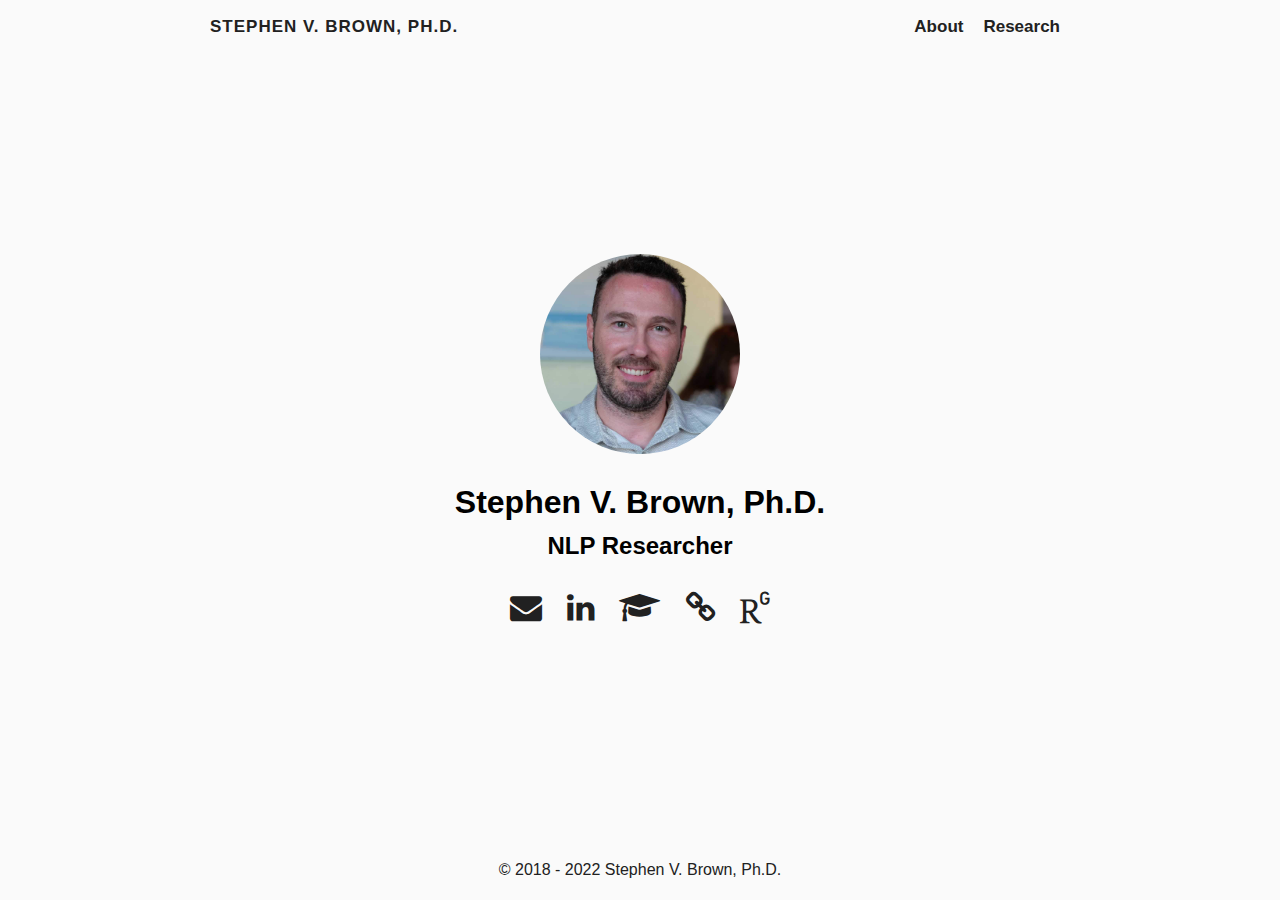
==== commit 9a9601be: "remove github link" ====
--- a/index.html
+++ b/index.html
@@ -171,14 +171,6 @@
       </li>
     
   
-    
-      <li>
-        <a href="https://github.com/sbrown61" aria-label="GitHub"   >
-          <i class="fa fa-brands fa-github fa-2x" aria-hidden="true"></i>
-        </a>
-      </li>
-    
-  
 </ul>
 
   </div>
